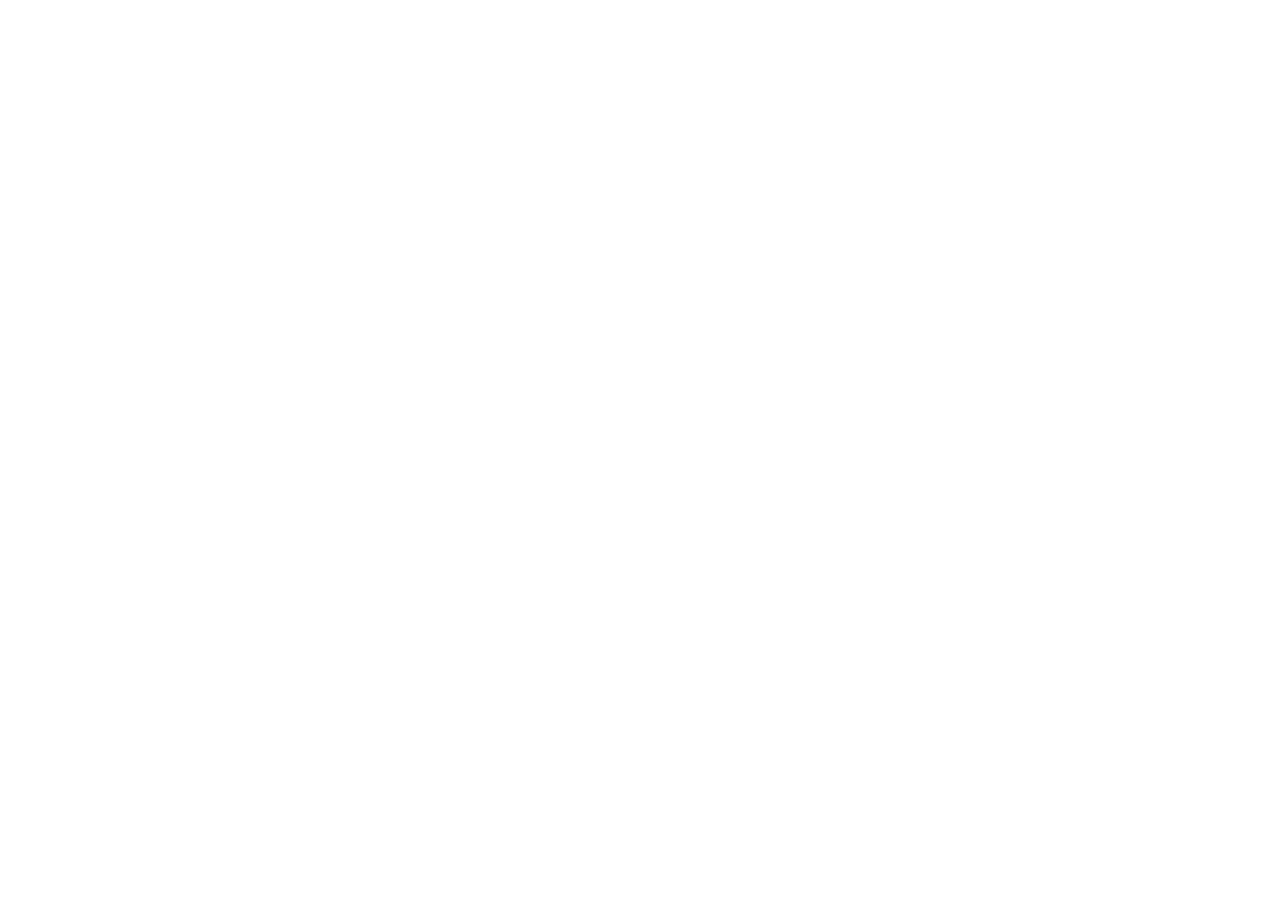
==== about.html @ 2fd67b99 "About.html" ====
<!DOCTYPE html>
<html lang="pt-br">
<head>
    <meta charset="UTF-8">
    <meta http-equiv="X-UA-Compatible" content="IE=edge">
    <meta name="viewport" content="width=device-width, initial-scale=1.0">
    <title>Sobre Nós</title>
    <link rel="stylesheet" href="css/styles.css">
    <link rel="shortcut icon" href="images/favicon.ico"/>
    <!-- font awesome cdn link  -->
    <link rel="stylesheet" href="https://cdnjs.cloudflare.com/ajax/libs/font-awesome/5.15.4/css/all.min.css">

</head>
<body>

    <!-- ======= About Section/Seção Sobre Nós ======== -->

    
    <script src="js/script.js"></script>
</body>
</html>

<!--
    Autor: Daniel Oliveira
    Email: danieloliveira.webmaster@gmail.com
    Manaus/Amazonas
    26/02/2022
-->
---- css/styles.css ----
@import url("https://fonts.googleapis.com/css2?family=Poppins:wght@100;300;400;500;600&display=swap");
* {
  font-family: "Poppins", sans-serif;
  margin: 0;
  padding: 0;
  box-sizing: border-box;
  outline: none;
  border: none;
  text-decoration: none;
  text-transform: capitalize;
  transition: 0.2s linear;
}

html {
  font-size: 62.5%;
  overflow-x: hidden;
  scroll-behavior: smooth;
}

section {
  padding: 3rem 9%;
}

/* ======= Resposividade ======= */
@media (max-width: 991px) {
  html {
    font-size: 55%;
  }

  .header {
    padding: 2rem;
  }

  section {
    padding: 3rem 2rem;
  }

  .home #next-slide,
.home #prev-slide {
    transform: translateY(0);
    top: 88%;
  }

  .home #prev-slide {
    left: auto;
    right: 8rem;
  }
}
@media (max-width: 768px) {
  #menu-btn {
    display: inline-block;
  }

  .header .search-form {
    width: 100%;
    right: 0;
    border-radius: 0;
  }
  .header .search-form.active {
    top: 99%;
    border-top: 0.1rem solid rgba(0, 0, 0, 0.1);
    border-bottom: 0.1rem solid rgba(0, 0, 0, 0.1);
  }
  .header .navbar {
    position: absolute;
    top: 99%;
    left: 0;
    right: 0;
    background: #fff;
    border-top: 0.1rem solid rgba(0, 0, 0, 0.1);
    border-bottom: 0.1rem solid rgba(0, 0, 0, 0.1);
    clip-path: polygon(0 0, 100% 0, 100% 0, 0 0);
  }
  .header .navbar.active {
    clip-path: polygon(0 0, 100% 0, 100% 100%, 0% 100%);
  }
  .header .navbar a {
    margin: 1.5rem;
    padding: 1.5rem;
    background: #f3f3f3;
    font-size: 2rem;
    display: block;
    border-radius: 0.5rem;
  }
}
@media (max-width: 450px) {
  html {
    font-size: 50%;
  }

  .home .slides-container .slide .content h3 {
    font-size: 5rem;
  }

  .contact .row form .inputBox input {
    width: 100%;
  }
}
/*
Caminho para o gitbash 
cd C:/Users/Daniel_Oliveira/Documents/GitHub/grocery-mercado-website-mult-pages

SASS
sass --watch ./css/styles.scss:./css/styles.css

m
*/

/*# sourceMappingURL=styles.css.map */
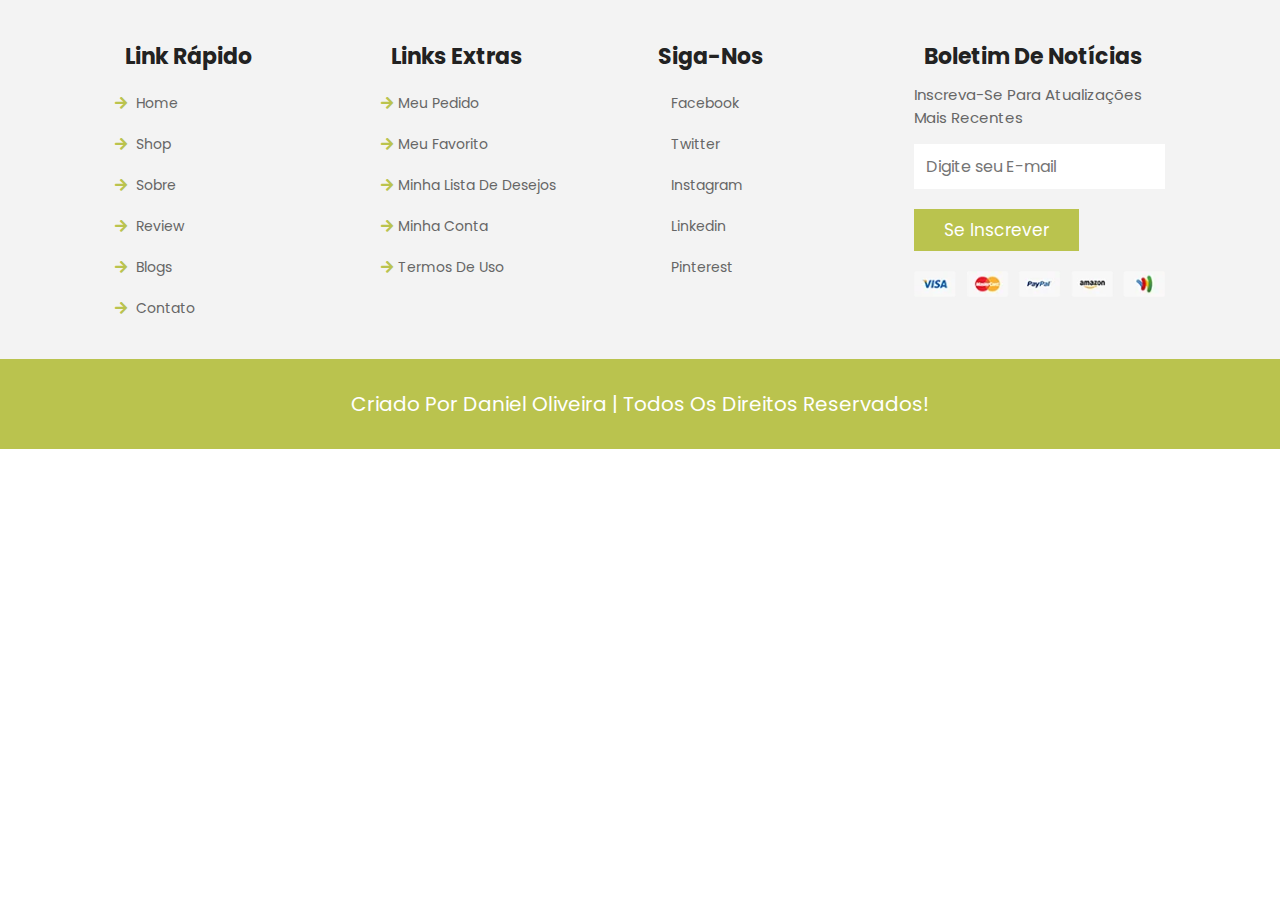
==== commit fff6dee0: "Update" ====
--- a/about.html
+++ b/about.html
@@ -4,7 +4,7 @@
     <meta charset="UTF-8">
     <meta http-equiv="X-UA-Compatible" content="IE=edge">
     <meta name="viewport" content="width=device-width, initial-scale=1.0">
-    <title>Sobre Nós</title>
+    <title>Sobre</title>
     <link rel="stylesheet" href="css/styles.css">
     <link rel="shortcut icon" href="images/favicon.ico"/>
     <!-- font awesome cdn link  -->
@@ -13,7 +13,52 @@
 </head>
 <body>
 
-    <!-- ======= About Section/Seção Sobre Nós ======== -->
+    
+
+
+
+    <!-- ======= Footer Section/Seção de Rodapé ======== -->
+    <section class="footer">
+        <div class="box-container">
+            <div class="box">
+                <h3>Link rápido</h3>
+                <a href="home.html"><i class="fas fa-arrow-right"></i> Home</a>
+                <a href="shop.html"><i class="fas fa-arrow-right"></i> Shop</a>
+                <a href="about.html"><i class="fas fa-arrow-right"></i> Sobre</a>
+                <a href="review.html"><i class="fas fa-arrow-right"></i> Review</a>
+                <a href="blogs.html"><i class="fas fa-arrow-right"></i> Blogs</a>
+                <a href="contact.html"><i class="fas fa-arrow-right"></i> Contato</a>
+            </div>
+            <div class="box">
+                <h3>Links extras</h3>
+                <a href="#"><i class="fas fa-arrow-right"></i>Meu Pedido</a>
+                <a href="#"><i class="fas fa-arrow-right"></i>Meu favorito</a>
+                <a href="#"><i class="fas fa-arrow-right"></i>Minha Lista de Desejos</a>
+                <a href="#"><i class="fas fa-arrow-right"></i>Minha Conta</a>
+                <a href="#"><i class="fas fa-arrow-right"></i>Termos de Uso</a>
+            </div>
+            <div class="box">
+                <h3>Siga-Nos</h3>
+                <a href="#"><i class="fas fa-facebook-f"></i> Facebook</a>
+                <a href="#"><i class="fas fa-twitter"></i> Twitter</a>
+                <a href="#"><i class="fas fa-instagram"></i> Instagram</a>
+                <a href="#"><i class="fas fa-linkedin"></i> Linkedin</a>
+                <a href="#"><i class="fas fa-pinterest"></i> Pinterest</a>
+            </div>
+            <div class="box">
+                <h3>Boletim de Notícias</h3>
+                <p>Inscreva-se para atualizações mais recentes</p>
+                <form action="">
+                    <input type="email" placeholder="Digite seu E-mail">
+                    <input type="submit" value="Se Inscrever" class="btn">
+                </form>
+                <img src="images/payment.png" alt="" class="payment">
+            </div>
+        </div>
+    </section>
+
+    <section class="credit">Criado Por Daniel Oliveira | Todos os Direitos Reservados!</section>
+
 
     
     <script src="js/script.js"></script>
--- a/css/styles.css
+++ b/css/styles.css
@@ -1,3 +1,4 @@
+@charset "UTF-8";
 @import url("https://fonts.googleapis.com/css2?family=Poppins:wght@100;300;400;500;600&display=swap");
 * {
   font-family: "Poppins", sans-serif;
@@ -21,6 +22,271 @@
   padding: 3rem 9%;
 }
 
+.btn {
+  margin-top: 1rem;
+  display: inline-block;
+  padding: 0.8rem 3rem;
+  background: #bac34e;
+  color: #fff;
+  font-size: 1.7rem;
+  cursor: pointer;
+}
+.btn:hover {
+  background: #222;
+}
+
+/* ======= Header Section/Seção de Cabeçalho ======== */
+.header {
+  position: fixed;
+  top: 0;
+  left: 0;
+  right: 0;
+  z-index: 1000;
+  background: #fff;
+  box-shadow: 0 0.5rem 1rem rgba(0, 0, 0, 0.1);
+  display: flex;
+  align-items: center;
+  justify-content: space-between;
+  padding: 2rem 9%;
+  /* Search Form/Formulario de pesquisa */
+  /* Shopping-cart/Carrinho de compras */
+  /* Login Form/Formulario de Logins */
+}
+.header .logo {
+  font-size: 2.5rem;
+  font-weight: bolder;
+  color: #222;
+}
+.header .logo i {
+  color: #bac34e;
+  padding-right: 0.5rem;
+}
+.header .navbar a {
+  font-size: 1.7rem;
+  color: #666;
+  margin: 0 1rem;
+}
+.header .navbar a:hover {
+  color: #bac34e;
+}
+.header .icons div {
+  font-size: 2.5rem;
+  margin-left: 1.7rem;
+  cursor: pointer;
+  color: #666;
+}
+.header .icons div:hover {
+  color: #bac34e;
+}
+.header .search-form {
+  position: absolute;
+  top: -115%;
+  right: 2rem;
+  width: 50rem;
+  border-radius: 0.5rem;
+  display: flex;
+  align-items: center;
+  height: 5.5rem;
+  box-shadow: 0 0.5rem 1rem rgba(0, 0, 0, 0.1);
+  background: #fff;
+}
+.header .search-form.active {
+  top: 115%;
+}
+.header .search-form input {
+  height: 100%;
+  width: 100%;
+  padding: 0 1.2rem;
+  font-size: 1.6rem;
+  color: #222;
+  text-transform: none;
+}
+.header .search-form label {
+  font-size: 2.5rem;
+  margin-right: 1.7rem;
+  cursor: pointer;
+  color: #666;
+}
+.header .search-form label:hover {
+  color: #bac34e;
+}
+.header .shopping-cart {
+  position: absolute;
+  top: 115%;
+  right: -105%;
+  background: #fff;
+  border-radius: 0.5rem;
+  box-shadow: 0 0.5rem 1rem rgba(0, 0, 0, 0.1);
+  width: 35rem;
+  padding: 2rem;
+}
+.header .shopping-cart.active {
+  right: 2rem;
+}
+.header .shopping-cart .box {
+  display: flex;
+  align-items: center;
+  gap: 1.5rem;
+  margin-bottom: 1.5rem;
+  position: relative;
+}
+.header .shopping-cart .box .fa-times {
+  position: absolute;
+  top: 50%;
+  right: 2rem;
+  transform: translateY(-50%);
+  font-size: 2rem;
+  color: #666;
+  cursor: pointer;
+}
+.header .shopping-cart .box .fa-times:hover {
+  color: #bac34e;
+}
+.header .shopping-cart .box img {
+  height: 10rem;
+}
+.header .shopping-cart .box .content h3 {
+  font-size: 1.7rem;
+  padding-bottom: 0.5rem;
+  color: #222;
+}
+.header .shopping-cart .box .content span {
+  font-size: 1.5rem;
+  color: #666;
+}
+.header .shopping-cart .box .content span.multiply {
+  margin: 0 0.5rem;
+}
+.header .shopping-cart .total {
+  color: #666;
+  text-align: center;
+  font-size: 2.2rem;
+}
+.header .shopping-cart .total span {
+  color: #222;
+}
+.header .shopping-cart .btn {
+  text-align: center;
+  width: 100%;
+}
+.header .login-form {
+  position: absolute;
+  top: 115%;
+  right: -105%;
+  background: #fff;
+  border-radius: 0.5rem;
+  box-shadow: 0 0.5rem 1rem rgba(0, 0, 0, 0.1);
+  width: 35rem;
+  padding: 2rem;
+}
+.header .login-form.active {
+  right: 2rem;
+  transition: 0.4s linear;
+}
+.header .login-form h3 {
+  color: #222;
+  text-transform: uppercase;
+  font-size: 2.2rem;
+  text-align: center;
+  margin-bottom: 0.7rem;
+}
+.header .login-form .box {
+  margin: 0.7rem 0;
+  border: 0.1rem solid rgba(0, 0, 0, 0.1);
+  padding: 1rem 1.2rem;
+  font-size: 1.5rem;
+  color: #222;
+  text-transform: none;
+  width: 100%;
+}
+.header .login-form .remember {
+  display: flex;
+  align-items: center;
+  gap: 0.5rem;
+  margin: 0.7rem 0;
+}
+.header .login-form .remember label {
+  font-size: 1.5rem;
+  color: #666;
+  cursor: pointer;
+}
+.header .login-form .btn {
+  margin: 1rem 0;
+  width: 100%;
+  /*largura*/
+  text-align: center;
+}
+.header .login-form p {
+  color: #666;
+  padding-top: 0.7rem;
+  font-size: 1.4rem;
+}
+.header .login-form p a {
+  color: #bac34e;
+}
+.header .login-form p a:hover {
+  text-decoration: underline;
+}
+
+#menu-btn {
+  display: none;
+}
+
+/* ======= Footer Section/Seção de Rodapé ======== */
+.footer {
+  background: #f3f3f3;
+}
+.footer .box-container {
+  display: grid;
+  grid-template-columns: repeat(auto-fit, minmax(25rem, 1fr));
+  gap: 1.5rem;
+}
+.footer .box-container .box h3 {
+  font-size: 2.2rem;
+  color: #222;
+  padding: 1rem;
+}
+.footer .box-container .box p {
+  font-size: 1.5rem;
+  color: #666;
+  padding-bottom: 0.5rem;
+}
+.footer .box-container .box a {
+  font-size: 1.4rem;
+  color: #666;
+  padding: 1rem 0;
+  display: block;
+}
+.footer .box-container .box a:hover {
+  color: #bac34e;
+}
+.footer .box-container .box a:hover i {
+  padding-right: 2rem;
+}
+.footer .box-container .box a i {
+  padding-right: 0.5rem;
+  color: #bac34e;
+}
+.footer .box-container .box form input[type=email] {
+  width: 100%;
+  padding: 1rem 1.2rem;
+  font-size: 1.6rem;
+  color: #222;
+  margin: 1rem 0;
+  text-transform: none;
+}
+.footer .box-container .box .payment {
+  width: 100%;
+  margin-top: 2rem;
+}
+
+.credit {
+  text-align: center;
+  background: #bac34e;
+  color: #fff;
+  font-size: 2rem;
+}
+
 /* ======= Resposividade ======= */
 @media (max-width: 991px) {
   html {
@@ -103,7 +369,7 @@
 SASS
 sass --watch ./css/styles.scss:./css/styles.css
 
-m
+18m
 */
 
 /*# sourceMappingURL=styles.css.map */
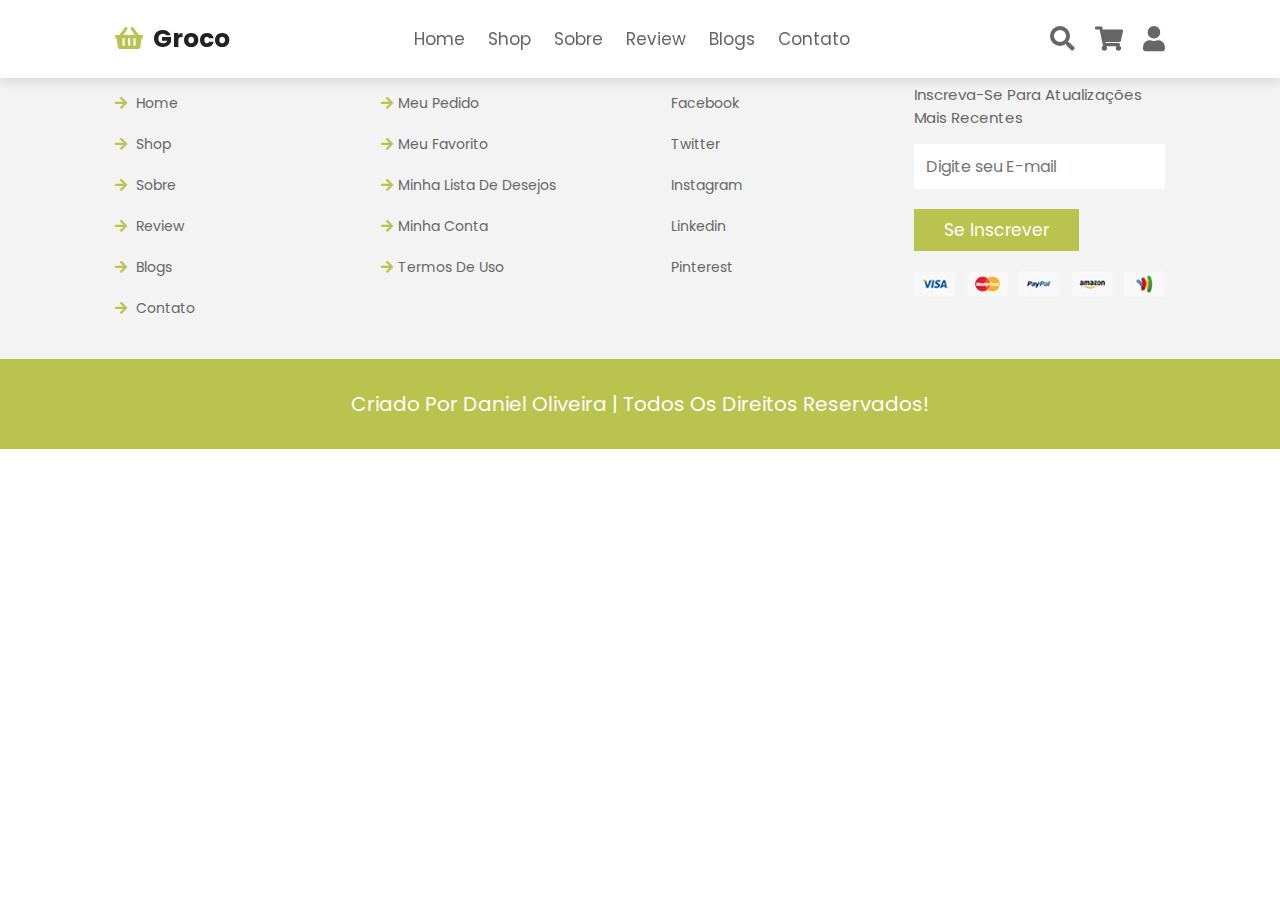
==== commit b28b4425: "Shop.html update header others html" ====
--- a/about.html
+++ b/about.html
@@ -13,6 +13,77 @@
 </head>
 <body>
 
+    <!-- ======= Header Section/Seção de Cabeçalho ======== -->
+    <header class="header">
+        <a href="home.html" class="logo"> <i class="fas fa-shopping-basket"></i> Groco</a>
+        <nav class="navbar">
+            <a href="home.html">Home</a>
+            <a href="shop.html">Shop</a>
+            <a href="about.html">Sobre</a>
+            <a href="review.html">Review</a>
+            <a href="blogs.html">Blogs</a>
+            <a href="contact.html">Contato</a>
+        </nav>
+        <div class="icons">
+            <div class="fas fa-bars" id="menu-btn"></div>
+            <div class="fas fa-search" id="search-btn"></div>
+            <div class="fas fa-shopping-cart" id="cart-btn"></div>
+            <div class="fas fa-user" id="login-btn"></div>
+        </div>
+        <!-- Search Form/Formulario de pesquisa -->
+        <form action="" class="search-form"> 
+            <input type="search" placeholder="Procure aqui..." id="search-box">
+            <label for="search-box" class="fas fa-search"></label>
+        </form>
+        <!-- Shopping-cart/Carrinho de compras -->
+        <div class="shopping-cart">
+            <div class="box">
+                <i class="fas fa-times"></i>
+                <img src="images/cart-1.jpg" alt="">
+                <div class="content">
+                    <h3>Legumes Verdes</h3>
+                    <span class="quantity">1</span>
+                    <span class="multiply">1</span>
+                    <span class="price">$3.99</span>
+                </div>
+            </div>
+            <div class="box">
+                <i class="fas fa-times"></i>
+                <img src="images/cart-2.jpg" alt="">
+                <div class="content">
+                    <h3>Leite Fresco</h3>
+                    <span class="quantity">1</span>
+                    <span class="multiply">1</span>
+                    <span class="price">$9.99</span>
+                </div>
+            </div>
+            <div class="box">
+                <i class="fas fa-times"></i>
+                <img src="images/cart-3.jpg" alt="">
+                <div class="content">
+                    <h3>Comida Orgânica</h3>
+                    <span class="quantity">1</span>
+                    <span class="multiply">1</span>
+                    <span class="price">$18.99</span>
+                </div>
+            </div>
+            <h3 class="total"> Total : <span>56.97</span></h3>
+            <a href="#" class="btn">Finalizar Carrinho</a>
+        </div>
+        <!-- Login Form/Formulario de Login -->
+        <form action="" class="login-form">
+            <h3>Forma de Login</h3>
+            <input type="email" placeholder="Digite o seu email" class="box">
+            <input type="password" placeholder="Digite a sua senha" class="box">
+            <div class="remember">
+                <input type="checkbox" name="" id="remember-me">
+                <label for="remember-me">Lembre de Mim</label>
+            </div>
+            <input type="submit" value="Conecte-se agora" class="btn">
+            <p>Esqueceu a Senha? <a href="#">Clique Aqui</a></p>
+            <p>Não tem Conta? <a href="#">Crie Uma</a></p>
+        </form>
+    </header>
     
 
 
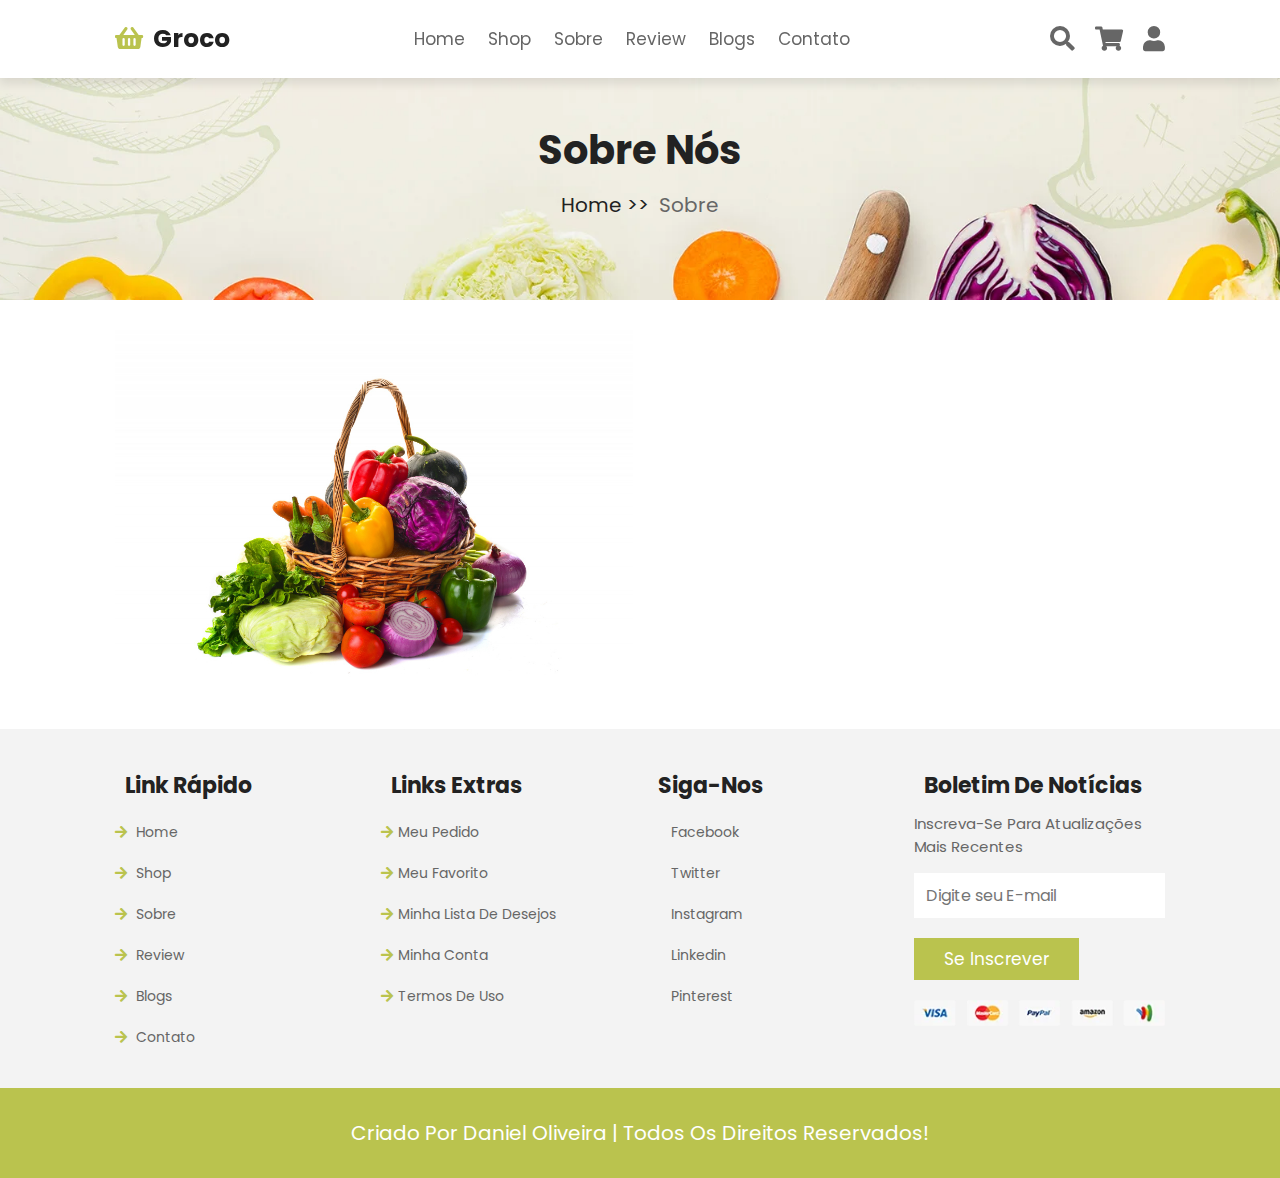
==== commit 791bab84: "About section" ====
--- a/about.html
+++ b/about.html
@@ -84,7 +84,33 @@
             <p>Não tem Conta? <a href="#">Crie Uma</a></p>
         </form>
     </header>
+
+    <div class="heading">
+        <h1>Sobre Nós</h1>
+        <p> <a href="home.html">home >></a> Sobre </p>
+    </div>
     
+
+    <!-- ======= About Section/Seção Sobre Nós ======== -->
+    <section class="about">
+        <div class="image">
+            <img src="images/about-img.jpg" alt="">
+        </div>
+        <div class="content">
+            <span></span>
+            <h3></h3>
+            <p></p>
+            <p></p>
+        </div>
+    </section>
+
+
+
+
+
+
+
+
 
 
 
--- a/css/styles.css
+++ b/css/styles.css
@@ -22,6 +22,54 @@
   padding: 3rem 9%;
 }
 
+.heading {
+  background: url(../images/heading-bg.jpg) no-repeat;
+  background-size: cover;
+  background-position: center;
+  text-align: center;
+  padding-top: 12rem;
+  padding-bottom: 8rem;
+}
+.heading h1 {
+  color: #222;
+  font-size: 4rem;
+}
+.heading p {
+  padding-top: 1rem;
+  font-size: 2rem;
+  color: #666;
+}
+.heading p a {
+  color: #222;
+  padding-right: 0.5rem;
+}
+.heading p a:hover {
+  color: #bac34e;
+}
+
+/**/
+.title {
+  display: flex;
+  align-items: center;
+  font-size: 2.5rem;
+  margin-bottom: 3rem;
+  padding: 1.2rem 0;
+  border-bottom: 0.1rem solid rgba(0, 0, 0, 0.1);
+  color: #222;
+}
+.title span {
+  color: #bac34e;
+  padding-left: 0.7rem;
+}
+.title a {
+  margin-left: auto;
+  color: #666;
+  font-size: 1.5rem;
+}
+.title a:hover {
+  color: #bac34e;
+}
+
 .btn {
   margin-top: 1rem;
   display: inline-block;
@@ -232,6 +280,243 @@
   display: none;
 }
 
+@keyframes fadeLeft {
+  100% {
+    transform: translateX(-5rem);
+    opacity: 0;
+  }
+}
+@keyframes fadeUp {
+  0% {
+    transform: scale(0.5);
+    opacity: 0;
+  }
+}
+/* ======= Home Section/Seção de Inicio ======== */
+.home {
+  padding-top: 14rem;
+  background: url(../images/home-bg.jpg) no-repeat;
+  background-size: cover;
+  background-position: center;
+  position: relative;
+}
+.home .slides-container .slide {
+  display: flex;
+  align-items: center;
+  flex-wrap: wrap;
+  gap: 1.5rem;
+  display: none;
+}
+.home .slides-container .slide.active {
+  display: flex;
+}
+.home .slides-container .slide .content {
+  flex: 1 1 40rem;
+  animation: fadeLeft 0.4s linear 0.4s backwards;
+}
+.home .slides-container .slide .content span {
+  color: #666;
+  font-size: 2.5rem;
+}
+.home .slides-container .slide .content h3 {
+  font-size: 6rem;
+  color: #222;
+  padding: 0.5rem 0;
+}
+.home .slides-container .slide .image {
+  flex: 1 1 40rem;
+  margin: 3rem 0;
+}
+.home .slides-container .slide .image img {
+  width: 100%;
+  animation: fadeUp 0.4s linear;
+}
+.home #next-slide,
+.home #prev-slide {
+  position: absolute;
+  top: 50%;
+  transform: translateY(-50%);
+  height: 5rem;
+  width: 5rem;
+  line-height: 5rem;
+  box-shadow: 0 0.5rem 1rem rgba(0, 0, 0, 0.1);
+  text-align: center;
+  background: #fff;
+  font-size: 3rem;
+  color: #222;
+  cursor: pointer;
+}
+.home #next-slide:hover,
+.home #prev-slide:hover {
+  background: #bac34e;
+  color: #fff;
+}
+.home #prev-slide {
+  left: 2rem;
+}
+.home #next-slide {
+  right: 2rem;
+}
+
+/* ======= Banner Section/Seção de Banner ======== */
+.banner-container {
+  display: grid;
+  grid-template-columns: repeat(auto-fit, minmax(32rem, 1fr));
+  gap: 1.5rem;
+}
+.banner-container .banner {
+  position: relative;
+  height: 25rem;
+  overflow: hidden;
+}
+.banner-container .banner:hover img {
+  transform: scale(1.2);
+}
+.banner-container .banner img {
+  height: 100%;
+  width: 100%;
+  object-fit: cover;
+}
+.banner-container .banner .content {
+  position: absolute;
+  top: 50%;
+  left: 2rem;
+  transform: translateY(-50%);
+}
+.banner-container .banner .content span {
+  color: #666;
+  font-size: 1.5rem;
+}
+.banner-container .banner .content h3 {
+  font-size: 2rem;
+  padding-top: 0.5rem;
+  color: #222;
+}
+.banner-container .banner .content .btn {
+  padding: 0.8rem 2.5rem;
+}
+
+/* ======= Category Section/Seção de Categoria ======== */
+.category .box-container {
+  display: grid;
+  grid-template-columns: repeat(auto-fit, minmax(16rem, 1fr));
+  gap: 1.5rem;
+  padding: 4rem 0;
+}
+.category .box-container .box {
+  text-align: center;
+}
+.category .box-container .box img {
+  height: 15rem;
+}
+.category .box-container .box h3 {
+  font-size: 2rem;
+  margin: 1rem 0;
+  color: #666;
+}
+.category .box-container .box:hover h3 {
+  color: #bac34e;
+}
+
+/* ======= Products Section/Seção de Produtos ======== */
+.products .box-container {
+  display: grid;
+  grid-template-columns: repeat(auto-fit, minmax(25rem, 1fr));
+  gap: 1.5rem;
+}
+.products .box-container .box {
+  position: relative;
+  background: #f3f3f3;
+  text-align: center;
+  overflow: hidden;
+}
+.products .box-container .box:hover .icons {
+  top: 0;
+}
+.products .box-container .box .icons {
+  position: absolute;
+  top: -105%;
+  left: 0;
+  height: 30rem;
+  width: 100%;
+  display: flex;
+  align-items: center;
+  justify-content: center;
+  background: rgba(243, 243, 243, 0.8);
+  gap: 1rem;
+}
+.products .box-container .box .icons a {
+  font-size: 2rem;
+  height: 5rem;
+  width: 5rem;
+  line-height: 5rem;
+  background: #fff;
+  box-shadow: 0 0.5rem 1rem rgba(0, 0, 0, 0.1);
+  color: #666;
+}
+.products .box-container .box .icons a:hover {
+  background: #bac34e;
+  color: #fff;
+}
+.products .box-container .box .image {
+  height: 30rem;
+  width: 100%;
+  overflow: hidden;
+}
+.products .box-container .box .image img {
+  height: 100%;
+  width: 100%;
+  object-fit: cover;
+}
+.products .box-container .box .content {
+  padding: 1.5rem;
+}
+.products .box-container .box .content h3 {
+  font-size: 2rem;
+  color: #222;
+}
+.products .box-container .box .content .price {
+  font-size: 2rem;
+  color: #222;
+  padding: 1rem 0;
+}
+.products .box-container .box .content .stars i {
+  font-size: 1.7rem;
+  color: #bac34e;
+}
+
+/* ======= About Section/Seção Sobre Nós ======== */
+.about {
+  display: flex;
+  align-items: center;
+  flex-wrap: wrap;
+  gap: 1.5rem;
+}
+.about .image {
+  flex: 1 1 40rem;
+}
+.about .image img {
+  width: 100%;
+}
+.about .content {
+  flex: 1 1 40rem;
+}
+.about .content span {
+  color: #bac34e;
+  font-size: 2.5rem;
+}
+.about .content h3 {
+  color: #222;
+  font-size: 3rem;
+  padding-top: 0.5rem;
+}
+.about .content p {
+  color: #666;
+  font-size: 1.4rem;
+  line-height: 2;
+  padding: 1rem 0;
+}
+
 /* ======= Footer Section/Seção de Rodapé ======== */
 .footer {
   background: #f3f3f3;
@@ -280,6 +565,7 @@
   margin-top: 2rem;
 }
 
+/* Credits/Creditos */
 .credit {
   text-align: center;
   background: #bac34e;
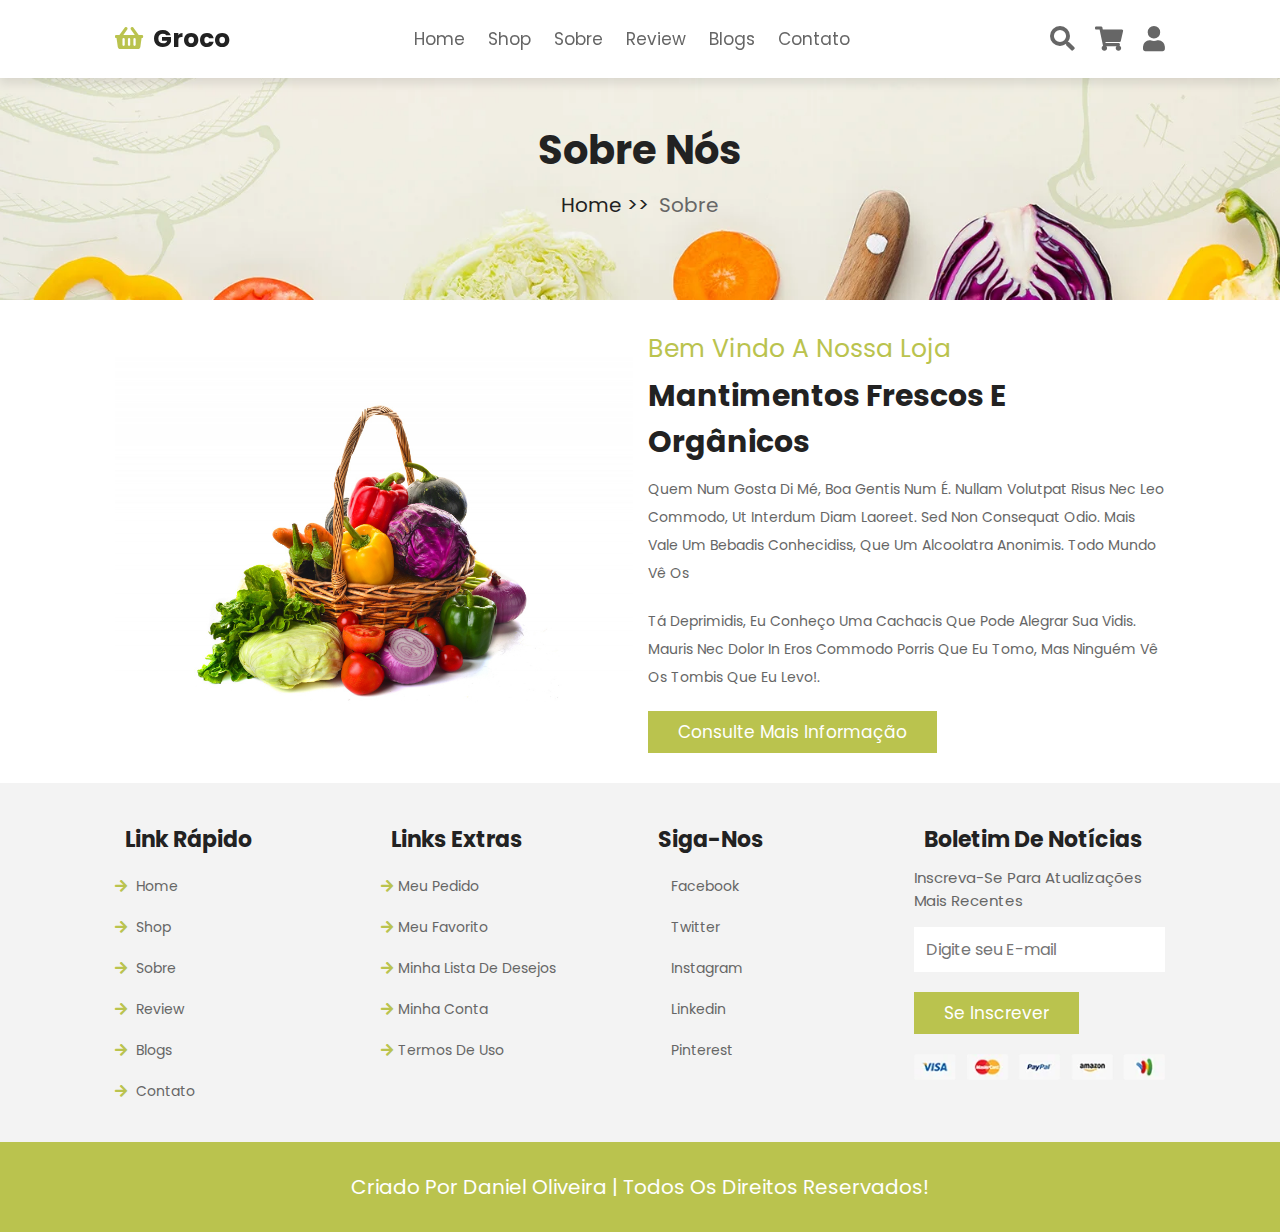
==== commit d0c34764: "Gallery section" ====
--- a/about.html
+++ b/about.html
@@ -97,15 +97,18 @@
             <img src="images/about-img.jpg" alt="">
         </div>
         <div class="content">
-            <span></span>
-            <h3></h3>
-            <p></p>
-            <p></p>
+            <span>Bem vindo a nossa loja</span>
+            <h3>Mantimentos frescos e orgânicos</h3>
+            <p>Quem num gosta di mé, boa gentis num é. Nullam volutpat risus nec leo commodo, ut interdum diam laoreet. 
+                Sed non consequat odio. Mais vale um bebadis conhecidiss, que um alcoolatra anonimis. Todo mundo vê os </p>
+            <p>Tá deprimidis, eu conheço uma cachacis que pode alegrar sua vidis. Mauris nec dolor in eros commodo porris
+                 que eu tomo, mas ninguém vê os tombis que eu levo!.</p>
+            <a href="#" class="btn">Consulte Mais informação</a>     
         </div>
     </section>
 
 
-
+    <!-- ======= Gallery Section/Seção de Galeria ======== -->
 
 
 
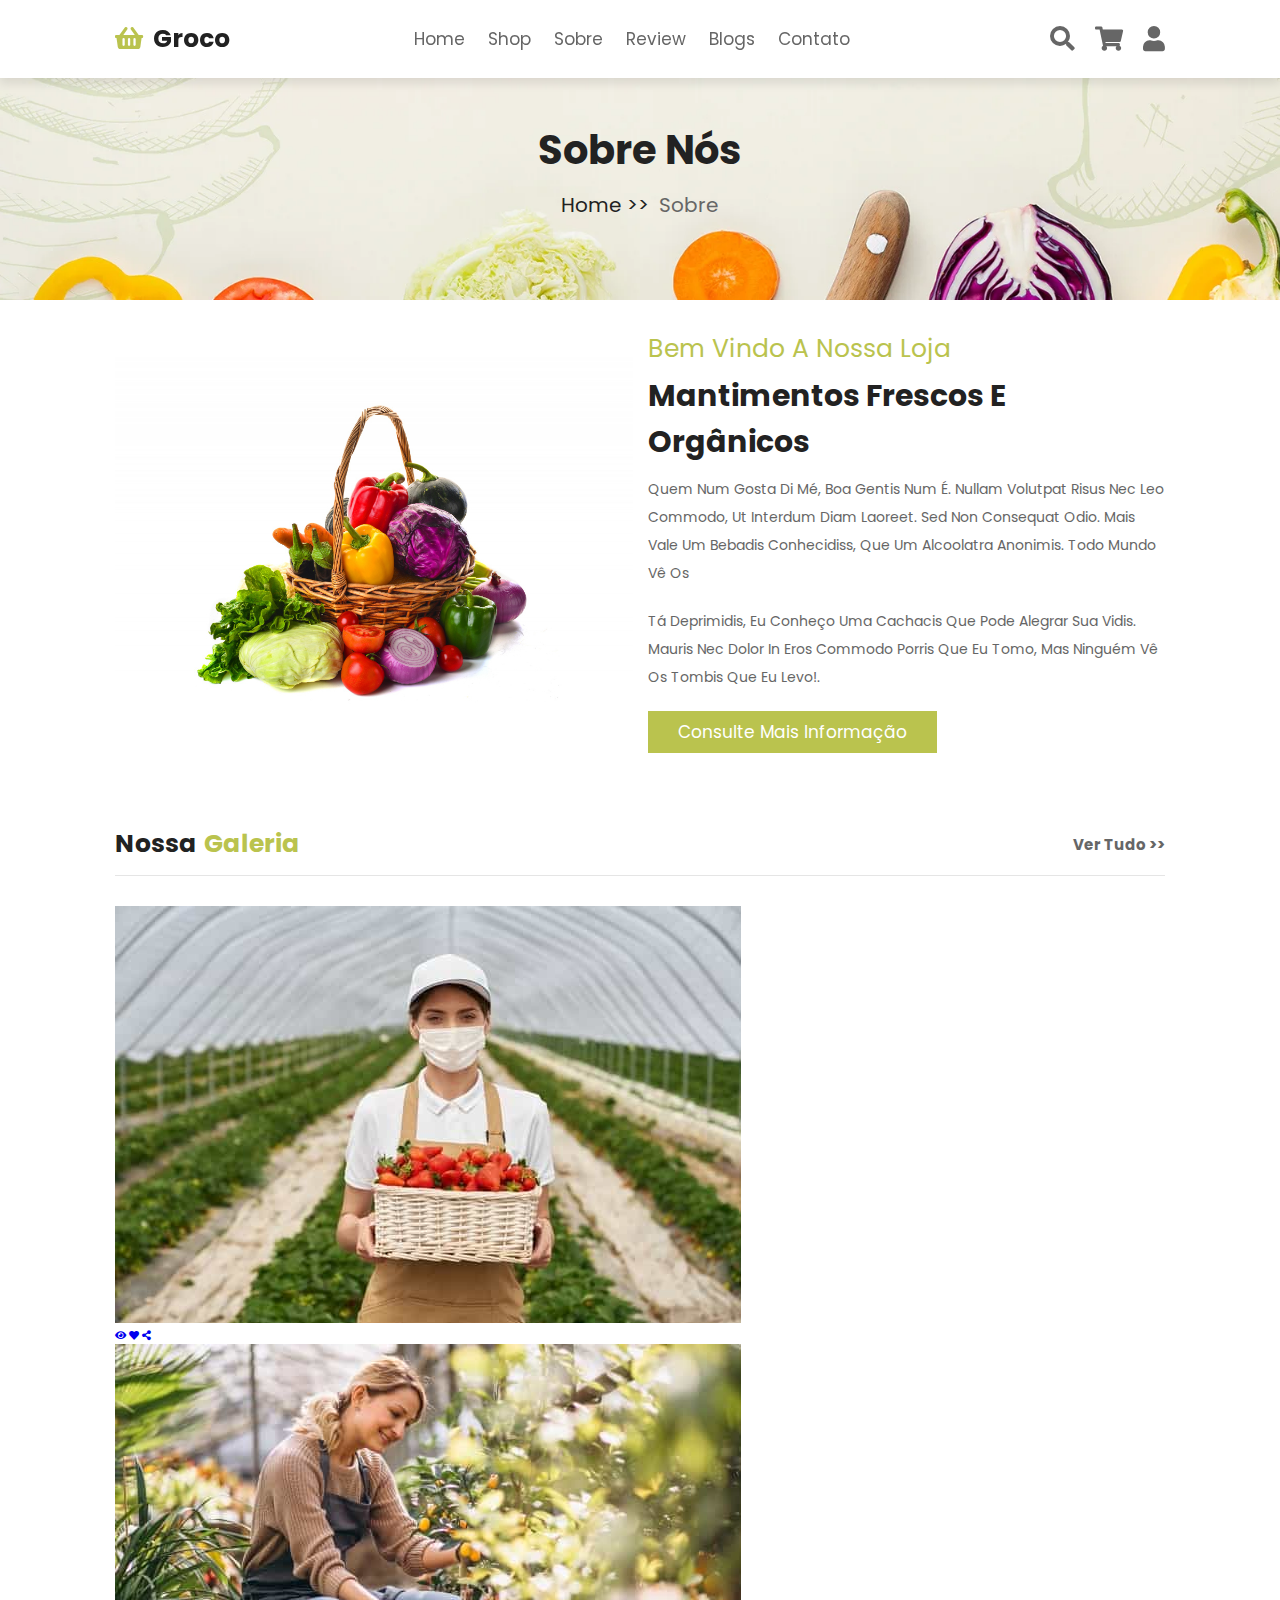
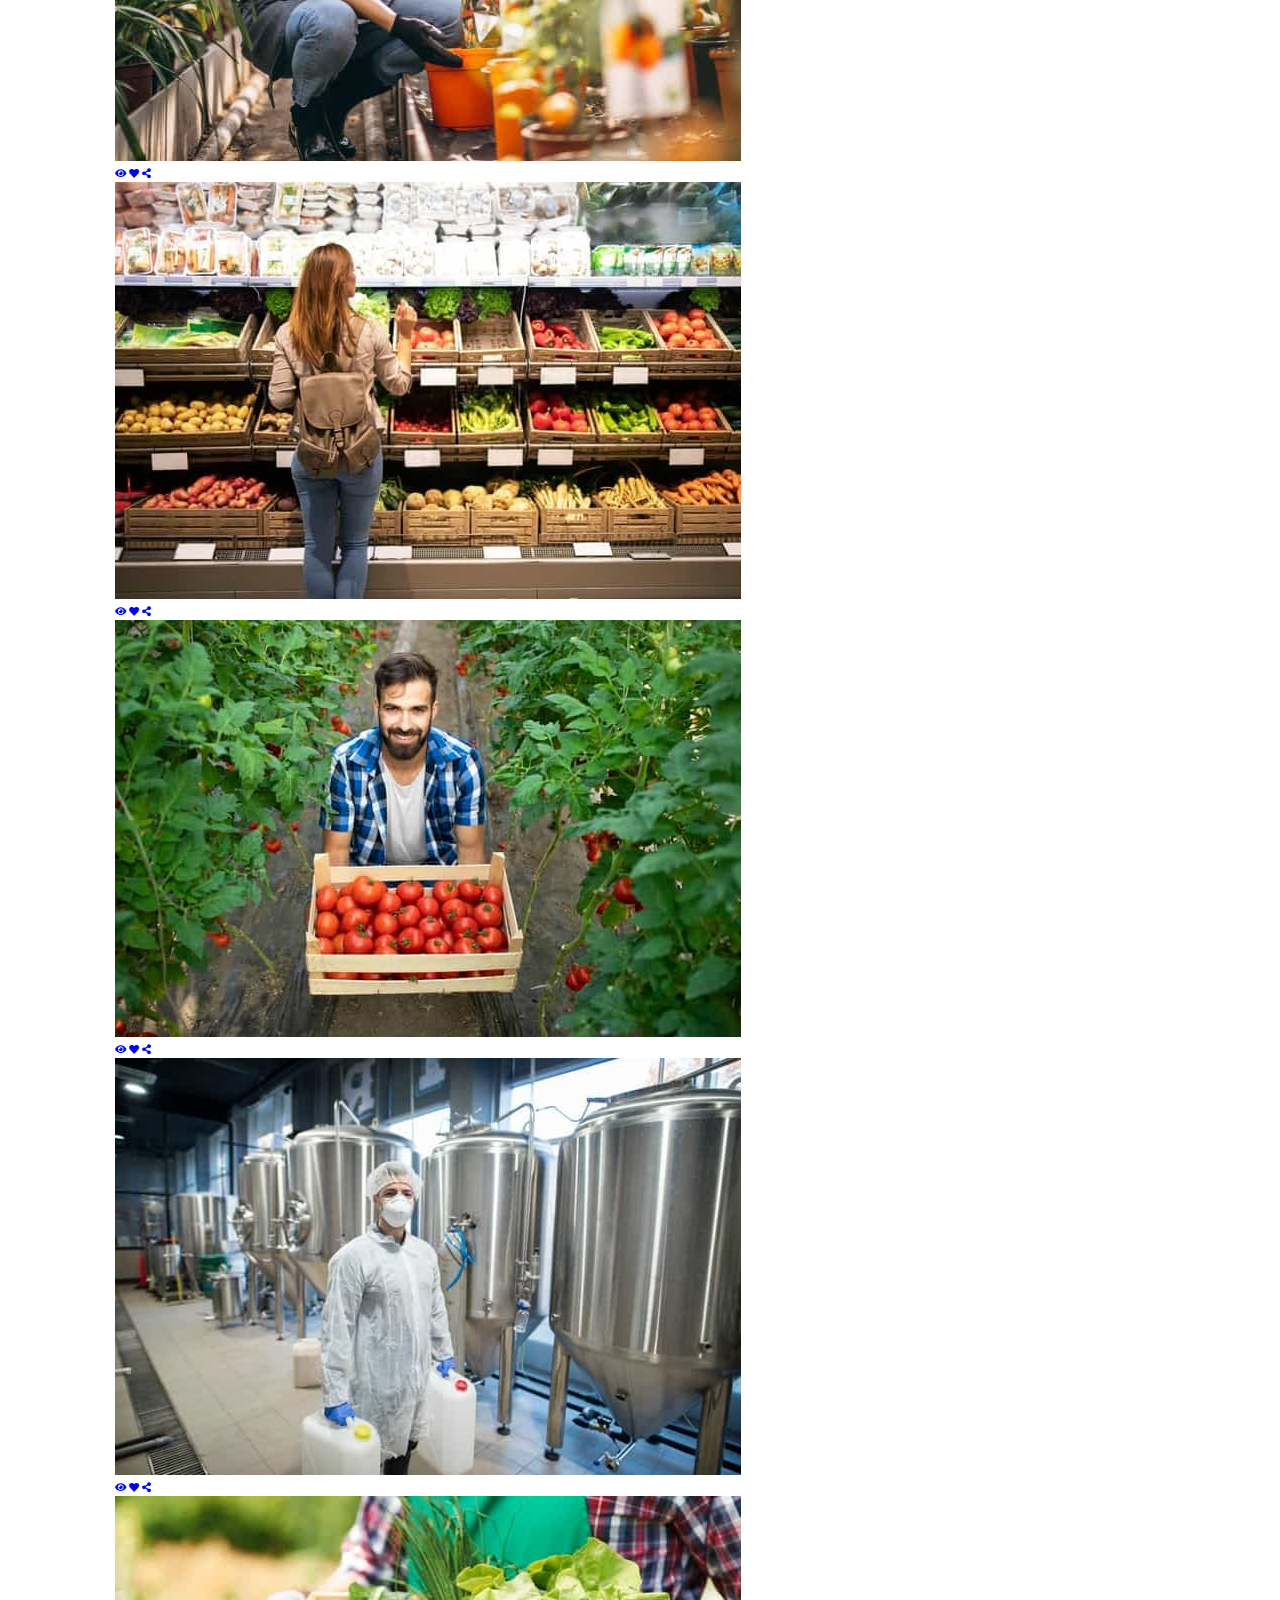
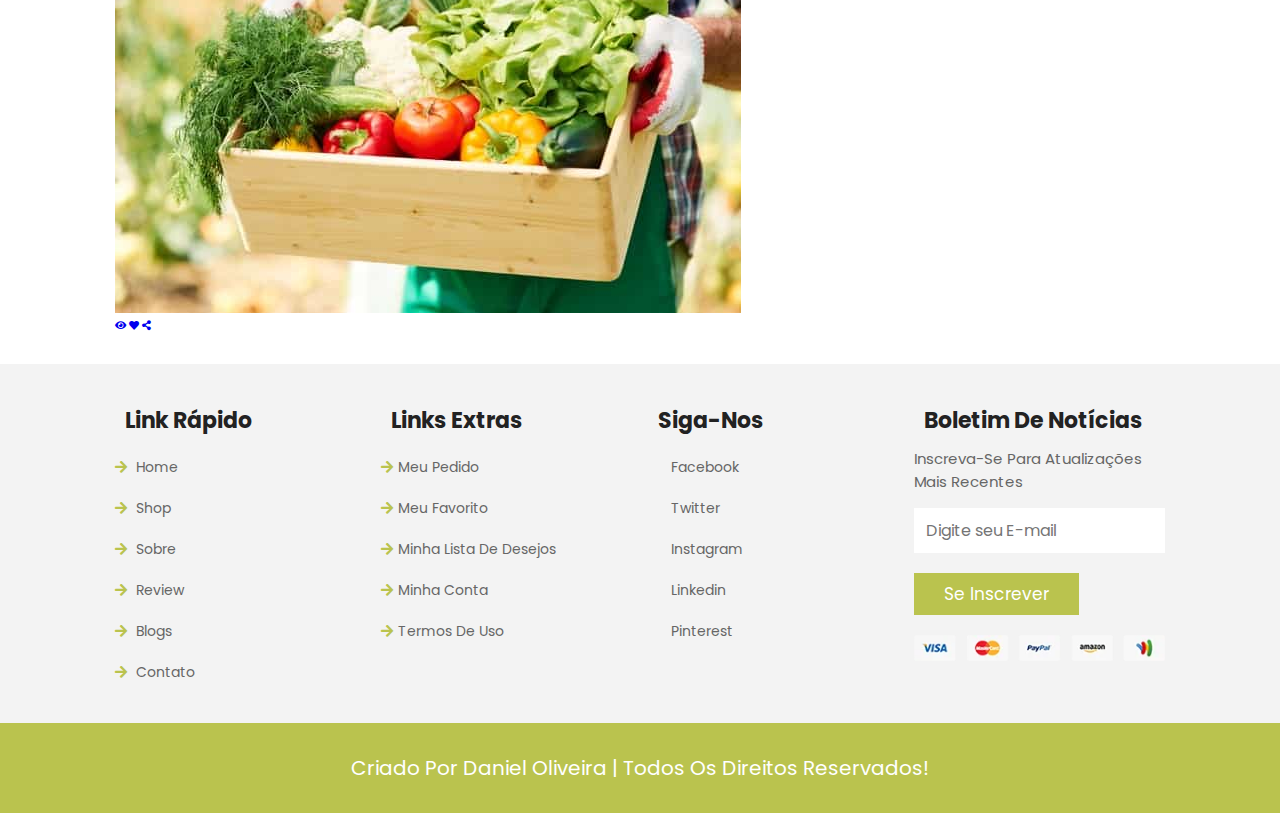
==== commit 76beccab: "Update" ====
--- a/about.html
+++ b/about.html
@@ -109,7 +109,59 @@
 
 
     <!-- ======= Gallery Section/Seção de Galeria ======== -->
-
+    <section class="gallery">
+        <h1 class="title"> Nossa <span>galeria</span><a href="#">Ver tudo >></a></h1>
+        <div class="box-container">
+            <div class="box">
+                <img src="images/gallery-img-1.jpg" alt="">
+                <div class="icons">
+                    <a href="#" class="fas fa-eye"></a>
+                    <a href="#" class="fas fa-heart"></a>
+                    <a href="#" class="fas fa-share-alt"></a>
+                </div>
+            </div>
+            <div class="box">
+                <img src="images/gallery-img-2.jpg" alt="">
+                <div class="icons">
+                    <a href="#" class="fas fa-eye"></a>
+                    <a href="#" class="fas fa-heart"></a>
+                    <a href="#" class="fas fa-share-alt"></a>
+                </div>
+            </div>
+            <div class="box">
+                <img src="images/gallery-img-3.jpg" alt="">
+                <div class="icons">
+                    <a href="#" class="fas fa-eye"></a>
+                    <a href="#" class="fas fa-heart"></a>
+                    <a href="#" class="fas fa-share-alt"></a>
+                </div>
+            </div>
+            <div class="box">
+                <img src="images/gallery-img-4.jpg" alt="">
+                <div class="icons">
+                    <a href="#" class="fas fa-eye"></a>
+                    <a href="#" class="fas fa-heart"></a>
+                    <a href="#" class="fas fa-share-alt"></a>
+                </div>
+            </div>
+            <div class="box">
+                <img src="images/gallery-img-5.jpg" alt="">
+                <div class="icons">
+                    <a href="#" class="fas fa-eye"></a>
+                    <a href="#" class="fas fa-heart"></a>
+                    <a href="#" class="fas fa-share-alt"></a>
+                </div>
+            </div>
+            <div class="box">
+                <img src="images/gallery-img-6.jpg" alt="">
+                <div class="icons">
+                    <a href="#" class="fas fa-eye"></a>
+                    <a href="#" class="fas fa-heart"></a>
+                    <a href="#" class="fas fa-share-alt"></a>
+                </div>
+            </div>
+        </div>
+    </section>
 
 
 
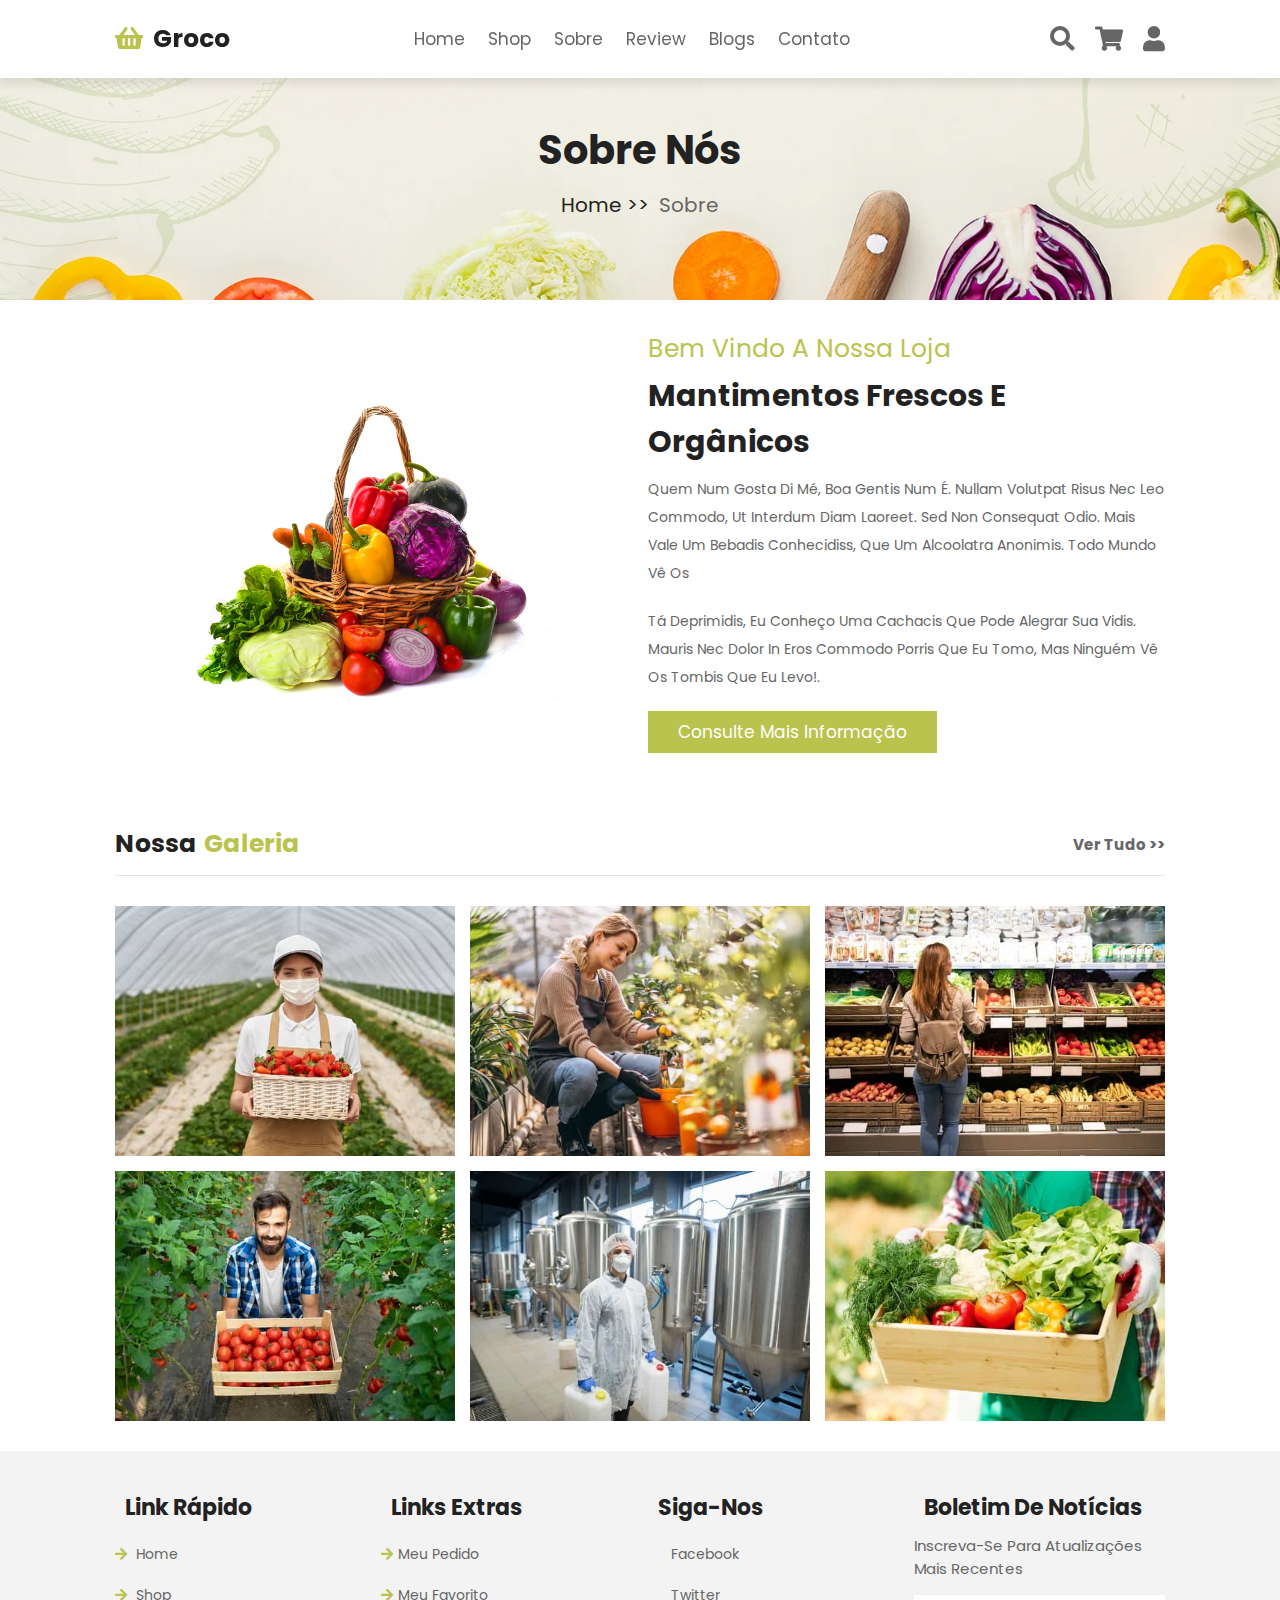
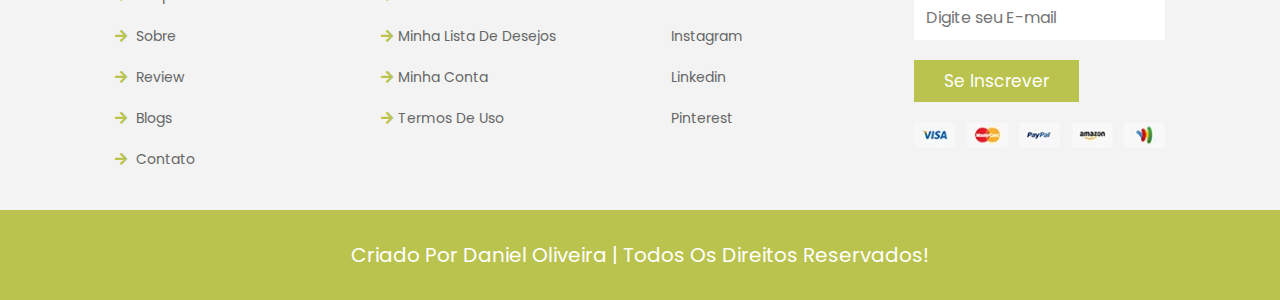
==== commit 35f318f5: "Update" ====
--- a/about.html
+++ b/about.html
@@ -85,13 +85,15 @@
         </form>
     </header>
 
+    
+    
+
+    <!-- ======= About Section/Seção Sobre Nós ======== -->
     <div class="heading">
         <h1>Sobre Nós</h1>
         <p> <a href="home.html">home >></a> Sobre </p>
     </div>
-    
-
-    <!-- ======= About Section/Seção Sobre Nós ======== -->
+
     <section class="about">
         <div class="image">
             <img src="images/about-img.jpg" alt="">
@@ -164,11 +166,6 @@
     </section>
 
 
-
-
-
-
-
     <!-- ======= Footer Section/Seção de Rodapé ======== -->
     <section class="footer">
         <div class="box-container">
--- a/css/styles.css
+++ b/css/styles.css
@@ -517,6 +517,47 @@
   padding: 1rem 0;
 }
 
+/* ======= Gallery Section/Seção de Galeria ======== */
+.gallery .box-container {
+  display: grid;
+  grid-template-columns: repeat(auto-fit, minmax(30rem, 1fr));
+  gap: 1.5rem;
+}
+.gallery .box-container .box {
+  height: 25rem;
+  overflow: hidden;
+  position: relative;
+}
+.gallery .box-container .box img {
+  height: 100%;
+  width: 100%;
+  object-fit: cover;
+}
+.gallery .box-container .box:hover img {
+  transform: scale(1.2);
+}
+.gallery .box-container .box:hover .icons {
+  bottom: 0;
+}
+.gallery .box-container .box .icons {
+  text-align: center;
+  background: rgba(0, 0, 0, 0.7);
+  padding: 1.5rem 0;
+  position: absolute;
+  bottom: -6rem;
+  left: 0;
+  right: 0;
+  z-index: 10;
+}
+.gallery .box-container .box .icons a {
+  font-size: 2.5rem;
+  color: #fff;
+  margin: 0 1.5rem;
+}
+.gallery .box-container .box .icons a:hover {
+  color: #bac34e;
+}
+
 /* ======= Footer Section/Seção de Rodapé ======== */
 .footer {
   background: #f3f3f3;
